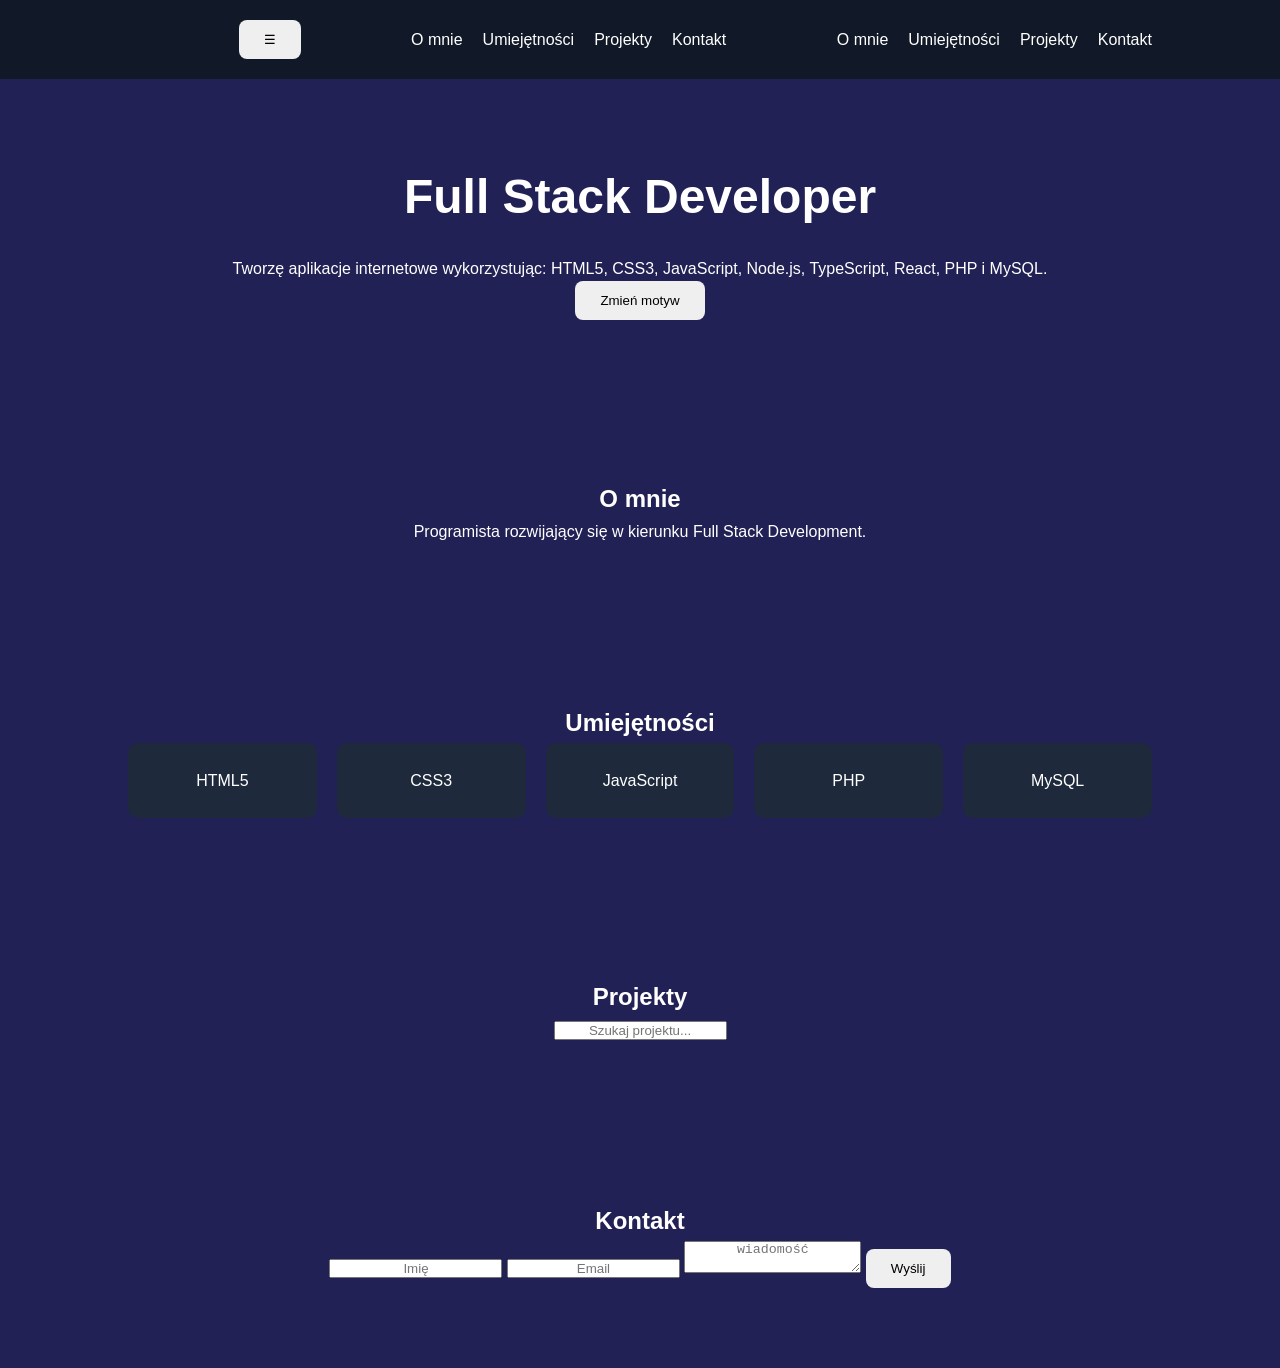
==== Portfolio GitHub/index.html @ 9b9b0574 "Personal Portfolio Website Personal portfolio website built with HTML, CSS and JavaScript." ====
<!DOCTYPE html>
<html lang="PL-pl">
<head>
    <meta charset="UTF-8">
    <meta name="viewport" content="width=device-width, initial-scale=1.0">
    <title>ML Dev Portfolio</title>

    <link rel="stylesheet" href="style.css">
</head>
<body>
    <header>
        <h2 id="typing"></h2>

        <button id="menuBtn">
            ☰
        </button>

        <nav id="mobileNav">
            <a href="#">O mnie</a>
            <a href="#">Umiejętności</a>
            <a href="#">Projekty</a>
            <a href="#">Kontakt</a>
        </nav>

        <nav>
            <a href="#">O mnie</a>
            <a href="#">Umiejętności</a>
            <a href="#">Projekty</a>
            <a href="#">Kontakt</a>
        </nav>
    </header>

    <main>
        <section id="hero">
            <h2>Full Stack Developer</h2>

            <p>
                Tworzę aplikacje internetowe wykorzystując: HTML5, CSS3,
                JavaScript, Node.js, TypeScript, React, PHP i MySQL.
            </p>

            <button id="themeBtn">
                Zmień motyw
            </button>
        </section>

        <section id="about" class="hidden">
            <h2>O mnie</h2>

            <p>
                Programista rozwijający się w kierunku Full Stack Development.
            </p>
        </section>

        <section id="skills" class="hidden">
            <h2>Umiejętności</h2>

            <div class="skills-grid">
                <div>HTML5</div>
                <div>CSS3</div>
                <div>JavaScript</div>
                <div>PHP</div>
                <div>MySQL</div>
            </div>
        </section>

        <section id="projects">
            <h2>Projekty</h2>
            
            <input type="text" id="search" placeholder="Szukaj projektu...">

            <div id="projectsContainer"></div>
        </section>

        <section id="contact" class="hidden">
            <h2>Kontakt</h2>

            <form action="">
                <input type="text" name="" id="" placeholder="Imię">

                <input type="email" placeholder="Email">

                <textarea name="" id="" placeholder="wiadomość"></textarea>

                <button type="submit">Wyślij</button>
            </form>
        </section>
    </main>

    <footer></footer>

    <script src="app.js"></script>
</body>
</html>
---- Portfolio GitHub/style.css ----
* {
    /* Podstawowy konfig */
    margin: 0;
    padding: 0;
    box-sizing: border-box;
    text-align: center;

    /* background-color: rgb(33, 33, 85); */
}

body {
    font-family: 'Arial', 'sans-serif';
    background-color: rgb(33, 33, 85);
    color: white;
    line-height: 1.6;
}

header {
    /* Układ hedera */
    display: flex;
    justify-content: space-between;
    align-items: center;

    padding: 20px 10%;
    background: #111827;

    position: sticky;
    top: 0;
}

nav {
    display: flex;
    gap: 20px;
}

nav a {
    color: white;
    text-decoration: none;
}

section {
    padding: 80px 10%;
}

#hero {
    text-align: center;
}

#hero h2 {
    font-size: 3rem;
    margin-bottom: 20px;
}

button {
    padding: 12px 25px;
    border: none;
    border-radius: 8px;
    cursor: pointer;
}

.skills-grid {
    display: grid;

    grid-template-columns: 
    repeat(auto-fit, minmax(150px, 1fr));

    gap: 20px;
}

.skills-grid div {
    background: #1e293b;
    padding: 25px;
    text-align: center;
    border-radius: 10px;
}
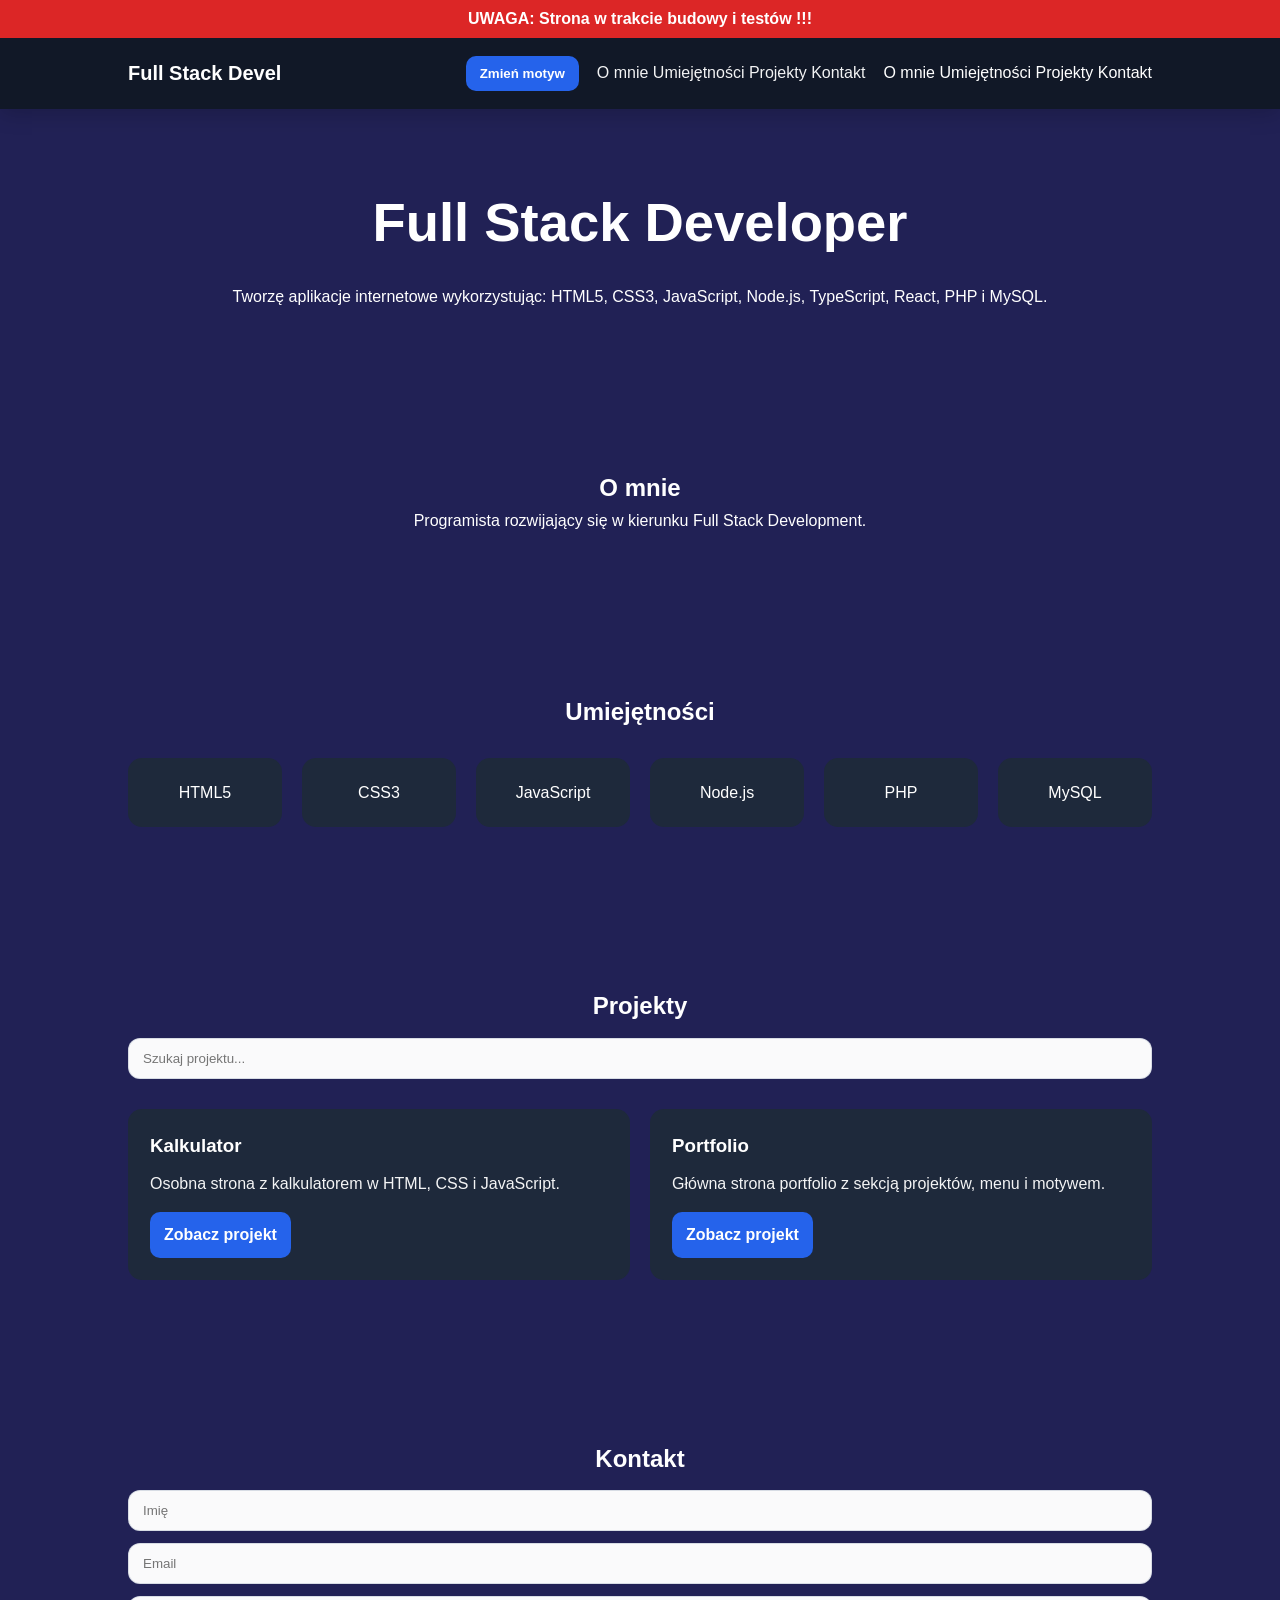
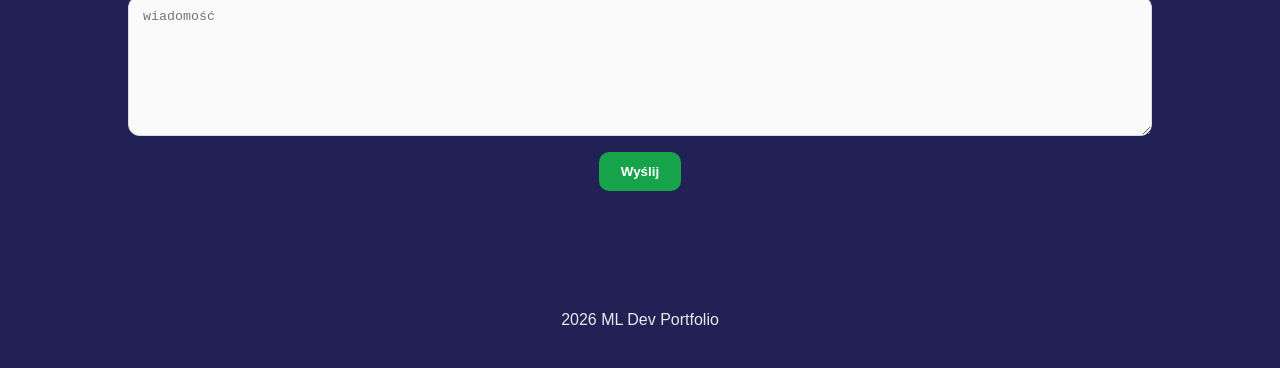
==== commit b0b23a42: "Portfolio Version 3.0 with errors" ====
--- a/Portfolio GitHub/index.html
+++ b/Portfolio GitHub/index.html
@@ -8,25 +8,48 @@
     <link rel="stylesheet" href="style.css">
 </head>
 <body>
-    <header>
-        <h2 id="typing"></h2>
+    <div class="warning-bar">UWAGA: Strona w trakcie budowy i testów !!!</div>
+
+    <header class="site-header">
+        <!-- <h2 id="typing"></h2>
 
         <button id="menuBtn">
             ☰
         </button>
 
         <nav id="mobileNav">
-            <a href="#">O mnie</a>
-            <a href="#">Umiejętności</a>
-            <a href="#">Projekty</a>
-            <a href="#">Kontakt</a>
+            <a href="#about">O mnie</a>
+            <a href="#skills">Umiejętności</a>
+            <a href="#projects">Projekty</a>
+            <a href="#contact">Kontakt</a>
         </nav>
 
         <nav>
-            <a href="#">O mnie</a>
-            <a href="#">Umiejętności</a>
-            <a href="#">Projekty</a>
-            <a href="#">Kontakt</a>
+            <a href="#about">O mnie</a>
+            <a href="#skills">Umiejętności</a>
+            <a href="#projects">Projekty</a>
+            <a href="#contact">Kontakt</a>
+        </nav> -->
+
+        <h2 id="typing" class="brand"></h2>
+
+        <div class="header-actions">
+        <button id="themeBtn" class="theme-btn" type="button">Zmień motyw</button>
+        <button id="menuBtn" class="menu-btn" type="button" aria-label="Otwórz menu" aria-expanded="false">☰</button>
+        </div>
+
+        <nav id="mobileNav" class="mobile-nav" aria-label="Menu mobilne">
+            <a href="#about">O mnie</a>
+            <a href="#skills">Umiejętności</a>
+            <a href="#projects">Projekty</a>
+            <a href="#contact">Kontakt</a>
+        </nav>
+
+        <nav id="desktop-nav" aria-label="Menu główne">
+            <a href="#about">O mnie</a>
+            <a href="#skills">Umiejętności</a>
+            <a href="#projects">Projekty</a>
+            <a href="#contact">Kontakt</a>
         </nav>
     </header>
 
@@ -38,18 +61,11 @@
                 Tworzę aplikacje internetowe wykorzystując: HTML5, CSS3,
                 JavaScript, Node.js, TypeScript, React, PHP i MySQL.
             </p>
-
-            <button id="themeBtn">
-                Zmień motyw
-            </button>
         </section>
 
         <section id="about" class="hidden">
             <h2>O mnie</h2>
-
-            <p>
-                Programista rozwijający się w kierunku Full Stack Development.
-            </p>
+            <p>Programista rozwijający się w kierunku Full Stack Development.</p>
         </section>
 
         <section id="skills" class="hidden">
@@ -59,6 +75,7 @@
                 <div>HTML5</div>
                 <div>CSS3</div>
                 <div>JavaScript</div>
+                <div>Node.js</div>
                 <div>PHP</div>
                 <div>MySQL</div>
             </div>
@@ -66,9 +83,7 @@
 
         <section id="projects">
             <h2>Projekty</h2>
-            
-            <input type="text" id="search" placeholder="Szukaj projektu...">
-
+            <input type="text" id="search" placeholder="Szukaj projektu..."/>
             <div id="projectsContainer"></div>
         </section>
 
@@ -76,18 +91,17 @@
             <h2>Kontakt</h2>
 
             <form action="">
-                <input type="text" name="" id="" placeholder="Imię">
-
-                <input type="email" placeholder="Email">
-
+                <input type="text" name="" id="" placeholder="Imię"/>
+                <input type="email" placeholder="Email"/>
                 <textarea name="" id="" placeholder="wiadomość"></textarea>
-
                 <button type="submit">Wyślij</button>
             </form>
         </section>
     </main>
 
-    <footer></footer>
+    <footer class="footer">
+        <p>2026 ML Dev Portfolio</p>
+    </footer>
 
     <script src="app.js"></script>
 </body>
--- a/Portfolio GitHub/style.css
+++ b/Portfolio GitHub/style.css
@@ -1,22 +1,287 @@
+/* NOWA WERSJA CSS VERSION: 3.0 */
+/* Działa całkowicie na komputerze, częściowo na mobile */
+
 * {
     /* Podstawowy konfig */
     margin: 0;
     padding: 0;
     box-sizing: border-box;
-    text-align: center;
+    /* text-align: center; */
 
     /* background-color: rgb(33, 33, 85); */
+}
+
+html {
+    scroll-behavior: smooth;
+    scroll-padding-top: 120px;
 }
 
 body {
     font-family: 'Arial', 'sans-serif';
-    background-color: rgb(33, 33, 85);
-    color: white;
+    background: rgb(33, 33, 85);
+    color: #fff;
     line-height: 1.6;
-}
-
+    text-align: center;
+}
+
+body.light {
+    background: #fff;
+    color: #0f172a;
+}
+
+a {
+    color: inherit;
+    text-decoration: none;
+}
+
+.warning-bar {
+    min-height: 34px;
+    display: flex;
+    align-items: center;
+    justify-content: center;
+
+    background: #dc2626;
+    color: #fff;
+    font-weight: 700;
+    padding: 6px 12px;
+    position: relative;
+    z-index: 1100;
+}
+
+.site-header {
+    position: static;
+    top: 0;
+    z-index: 1000;
+    display: flex;
+    align-items: center;
+    justify-content: space-between;
+
+    gap: 18px;
+    padding: 18px 10%;
+    background: #111827;
+    box-shadow: 0 5px 20px rgba(0,0,0,.18);
+    transition: background .3s ease, box-shadow .3s ease;
+}
+
+.site-header .header-scroll {
+    background: rgba(17,24,39,.94); 
+    backdrop-filter: blur(12px); 
+    box-shadow: 0 8px 24px rgba(0,0,0,.28);
+}
+
+.brand { 
+    font-size: 1.25rem; 
+    min-height: 1.5em; 
+    text-align: left; 
+    flex: 1; 
+}
+
+.desktop-nav { 
+    display: flex; 
+    gap: 18px; 
+}
+
+.desktop-nav a, .mobile-nav a { 
+    padding: 8px 0;
+     opacity: .95;
+}
+
+.desktop-nav a:hover, .mobile-nav a:hover {
+    opacity: 1; 
+    text-decoration: underline;
+}
+
+.header-actions {
+    display: flex;
+    align-items: center;
+    gap: 12px;
+}
+
+.theme-btn, .menu-btn, button[type="submit"] {
+    border: none;
+    border-radius: 10px;
+    cursor: pointer;
+    font-weight: 700;
+}
+
+.theme-btn {
+    padding: 10px 14px; 
+    background: #2563eb; 
+    color: #fff; 
+}
+
+.menu-btn { 
+    display: none; 
+    width: 44px; 
+    height: 44px; 
+    font-size: 1.25rem; 
+    background: #1f2937; 
+    color: #fff; 
+}
+
+section {
+    padding: 80px 10%; 
+}
+
+#hero { 
+    padding-top: 70px; 
+}
+
+#hero h2 { 
+    font-size: clamp(2.2rem, 5vw, 3.4rem); 
+    margin-bottom: 18px; 
+}
+
+#hero p { 
+    max-width: 900px; 
+    margin: 0 auto; 
+}
+
+.skills-grid { 
+    display: grid; 
+    grid-template-columns: repeat(auto-fit, minmax(150px, 1fr)); 
+    gap: 20px; margin-top: 26px; 
+}
+
+.skills-grid div, .project { 
+    background: #1e293b; 
+    border-radius: 14px; 
+}
+
+.skills-grid div { 
+    padding: 22px; 
+}
+
+#projectsContainer { 
+    display: grid; 
+    grid-template-columns: repeat(auto-fit, minmax(240px, 1fr)); 
+    gap: 20px; margin-top: 30px; 
+}
+
+.project { 
+    padding: 22px; 
+    text-align: left; 
+}
+
+.project h3 { 
+    margin-bottom: 10px; 
+}
+
+.project p { 
+    margin-bottom: 16px; 
+    opacity: .95; 
+}
+
+.project-link { 
+    display: inline-block; 
+    padding: 10px 14px; 
+    border-radius: 10px; 
+    background: #2563eb; 
+    color: #fff; 
+    font-weight: 700; 
+}
+
+input, textarea {
+  width: 100%; 
+  padding: 12px 14px; 
+  margin-top: 12px; 
+  border: 1px solid rgba(148,163,184,.35); 
+  border-radius: 12px;
+
+  background: rgba(255,255,255,.98); 
+  color: #0f172a;
+}
+
+textarea { 
+    min-height: 140px; 
+    resize: vertical; 
+}
+
+button[type="submit"] { 
+    padding: 12px 22px; 
+    background: #16a34a; 
+    color: #fff; 
+    margin-top: 8px; 
+}
+
+.footer { 
+    padding: 36px 10%; 
+    opacity: .9; 
+}
+
+.hidden { 
+    opacity: 0; 
+    transform: translateY(36px); 
+    transition: opacity .7s ease, transform .7s ease; 
+}
+
+.show { 
+    opacity: 1; 
+    transform: translateY(0); 
+}
+
+body.light .site-header { 
+    background: #f8fafc; 
+    color: #0f172a; 
+}
+
+body.light .desktop-nav a, body.light .mobile-nav a { 
+    color: #0f172a; 
+}
+
+body.light .theme-btn { 
+    background: #0f172a; 
+}
+
+body.light .menu-btn { 
+    background: #e2e8f0; 
+    color: #0f172a; 
+}
+
+body.light .skills-grid div, body.light .project { 
+    background: #e2e8f0; 
+    color: #0f172a; 
+}
+
+body.light input, body.light textarea { 
+    background: #fff; 
+    color: #0f172a; 
+}
+
+body.light .project-link, body.light button[type="submit"] { 
+    color: #fff; 
+}
+
+@media (max-width: 768px) {
+  .site-header { padding: 16px 5%; }
+  .desktop-nav { display: none; }
+  .menu-btn { display: inline-flex; align-items: center; justify-content: center; }
+  .mobile-nav {
+    display: none; position: absolute; top: calc(100% + 10px); right: 5%; flex-direction: column; gap: 10px;
+    min-width: 200px; padding: 18px; border-radius: 14px; background: #111827; box-shadow: 0 10px 30px rgba(0,0,0,.35);
+  }
+  .mobile-nav.active { display: flex; }
+  .brand { font-size: 1.05rem; }
+  section { padding: 70px 5%; }
+  #hero { padding-top: 52px; }
+}
+
+@media (prefers-reduced-motion: reduce) {
+  * { scroll-behavior: auto !important; transition: none !important; animation: none !important; }
+}
+
+
+
+
+
+
+
+
+/* STARA WERSJA CSS */
+
+
+/*
 header {
-    /* Układ hedera */
     display: flex;
     justify-content: space-between;
     align-items: center;
@@ -72,4 +337,114 @@
     padding: 25px;
     text-align: center;
     border-radius: 10px;
-}+}
+
+#projectsContainer {
+    display: grid;
+
+    grid-template-columns: 
+        repeat(auto-fit, minmax(250px, 1fr));
+        gap: 20px;
+        margin-top: 30px;
+}
+
+.project {
+    background: #1e293b;
+    padding: 20px;
+    border-radius: 12px;
+}
+
+input,
+textarea {
+    width: 100%;
+    padding: 12px;
+    margin-bottom: 15px;
+}
+
+.light {
+    background: white;
+    color: black;
+}
+
+.light header {
+    background:#f1f5f9;
+}
+
+.light .project,
+.light .skills-grid div{
+    background:#e2e8f0;
+}
+
+.hidden {
+    opacity: 0;
+    transform: translateY(50px);
+    transition:
+        opacity 0.8s ease,
+        transform 0.8s ease;
+}
+
+.show{
+    opacity:1;
+    transform:translateY(0);
+}
+
+header {
+    transition: 0.3s;
+}
+
+.header-scroll{
+    background:rgba(17,24,39,0.9);
+    backdrop-filter:blur(10px);
+    box-shadow:0 5px 20px rgba(0,0,0,.3);
+}
+
+#menuBtn{
+    display:none;
+}
+
+#mobileNav{
+    display:none;
+}
+
+@media(max-width:768px){
+
+    nav{
+        display:none;
+    }
+
+    #menuBtn{
+        display:block;
+    }
+
+    #mobileNav{
+        display:flex;
+        flex-direction:column;
+
+        position:absolute;
+        top:80px;
+        right:20px;
+
+        background:#111827;
+
+        padding:20px;
+
+        border-radius:10px;
+    }
+
+    #mobileNav.active{
+        display:flex;
+    }
+
+}
+
+.waringg {
+    height: 30px;
+    background: red;
+    font-weight: bold;
+    font-size: 20px;
+}
+
+input, textarea {
+    border-radius: 12px;
+}
+*/
